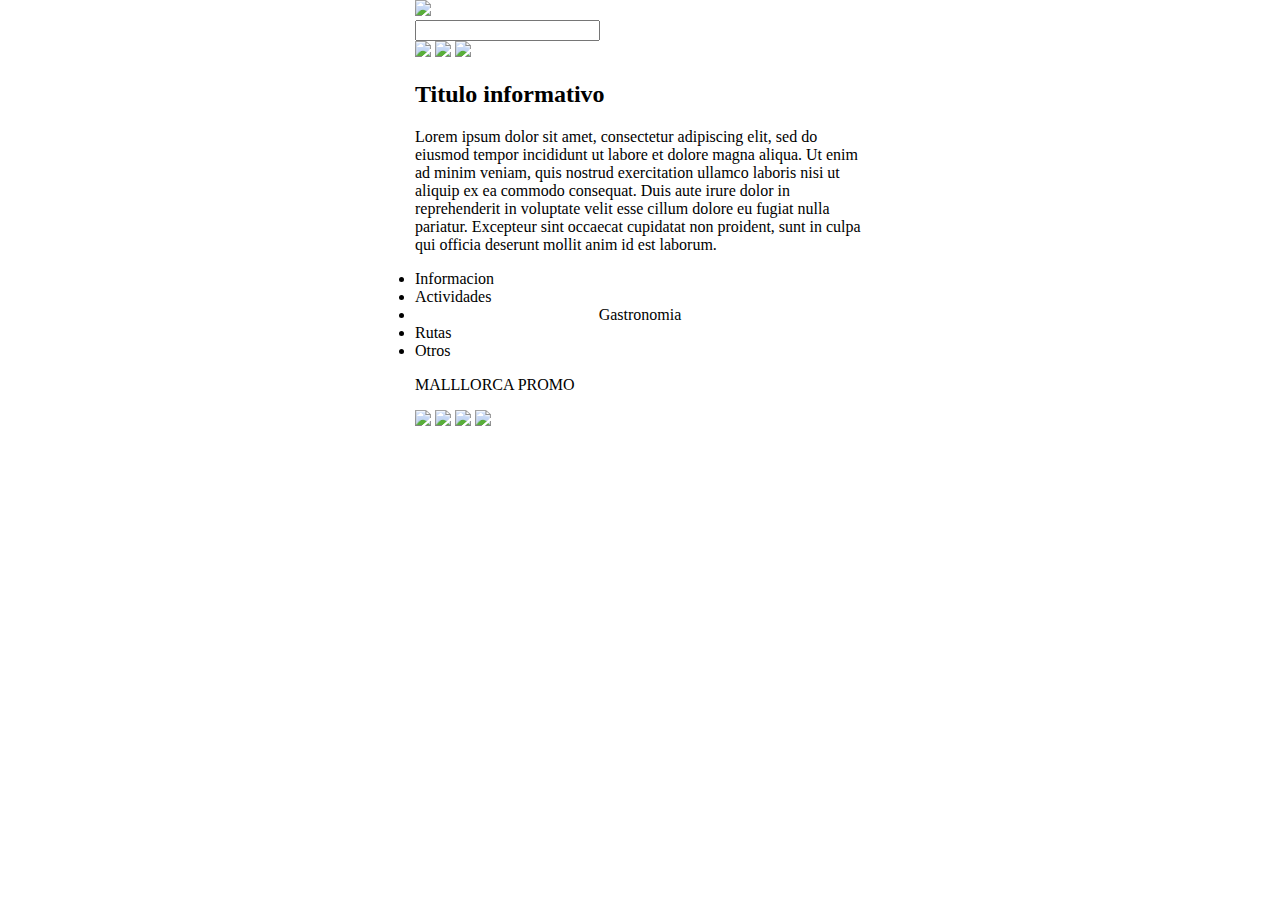
==== index.html @ 8a8a0dd5 "Creada estructura de la web, sin estilos" ====
<!DOCTYPE html>
<html lang="en">
<head>
    <meta charset="UTF-8">
    <meta name="viewport" content="width=device-width, initial-scale=1.0">
    <meta http-equiv="X-UA-Compatible" content="ie=edge">
    <link rel="stylesheet" href="css/style.css" />
    <link rel="shortcut icon" href="/favicon.ico" /> 
    <title>Mallorca Promo</title>
</head>
<body>
    <header>
        <div class="logo">
            <img class="logoWeb" src="img/logo.png">
        </div>
        <div class="buscador">
            <input type="search">
        </div>
        <div class="menu" style="display: none">
            <ul class="burguer">
                <li>Información general</li>
                <li>Gastronomia</li>
                <li>Rutas programadas</li>
                <li>Configurar rutas</li>
                <li>Otros</li>
            </ul>
        </div>
    </header>
    <div id="container">
        <div class="slider">
                <img class="img" src="img/img1.png">
                <img class="img" src="img/img2.png">
                <img class="img" src="img/img3.png">
        </div>
        <div class="texto">
            <h2>Titulo informativo</h2>
            <p>Lorem ipsum dolor sit amet, consectetur adipiscing elit, sed do eiusmod tempor incididunt 
                ut labore et dolore magna aliqua. Ut enim ad minim veniam, quis nostrud exercitation ullamco
                laboris nisi ut aliquip ex ea commodo consequat. Duis aute irure dolor in reprehenderit in 
                voluptate velit esse cillum dolore eu fugiat nulla pariatur. Excepteur sint occaecat cupidatat 
                non proident, sunt in culpa qui officia deserunt mollit anim id est laborum.</p>
        </div>
        <div class="opciones">
            <a class="opcion informacion"><li>Informacion</li></a>
            <a class="opcion actividades"><li>Actividades</li></a>
            <a class="opcion gastronomia"><li>Gastronomia</li></a>
            <a class="opcion rutas"><li>Rutas</li></a>
            <a class="opcion otros"><li>Otros</li></a>
        </div>
    </div>
    <footer>
        <div class="copyright">
            <p> MALLLORCA PROMO</p>
        </div>
        <div class="social">
            <a><img src="img/social/facebook.png"></a>
            <a><img src="img/social/instragram.png"></a>
            <a><img src="img/social/twitter.png"></a>
            <a><img src="img/social/youtube.png"></a>
        </div>
    </footer>
</body>
</html>
---- css/style.css ----
body{
    max-width: 450px;
    margin: 0 auto;
}

/*-------------------Rutas programadas-----------------*/

#content{
    width: 100%;
    margin: 0 auto;
    background: url(img/fondo.jpg);
    font-family: cursive;
}
h1 {
    text-align: center;
}
.lugar, .estacion, .actividad, .transporte, .gastronomia {
    width: 380px;
    height: 75px;
    margin: 0 auto;
    text-align: center;
}

.lugar{
    background: url("../img/llucmajor.png") no-repeat;
    background-size: cover;

}
.estacion{
    background: url("../img/verano.jpg") no-repeat;
    background-size: cover;
}
.actividad{
    background: url("../img/canoa.jpg") no-repeat;
    background-size: cover;
}
.transporte{
    background: url("../img/bus.jpg") no-repeat;
    background-size: cover;
}
.gastronomia{
    background: url("../img/gastronomia.jpg") no-repeat;
    background-size: cover;
}

.resultado{
    padding-top: 22px;
    color: black;
    font-size: 22px;
    font-weight: bold;
}


/*-------------------Barra de progreso---------------------*/

.progreso {
    text-align: center;
}

.progreso label{
    padding: 0 5px;
}

#five:checked ~ .progress > .progress-bar {
	width: 5%;
	background-color: #f34213;
}

#twentyfive:checked ~ .progress > .progress-bar {
	width: 25%;
	background-color: #f27011;
}

#fifty:checked ~ .progress > .progress-bar {
	width: 50%;
	background-color: #f2b01e;
}

#seventyfive:checked ~ .progress > .progress-bar {
	width: 75%;
	background-color: #f2d31b;
}

#onehundred:checked ~ .progress > .progress-bar {
	width: 100%;
	background-color: #86e01e;
}

.progress-bar {
    height: 24px;
    border-radius: 4px;
    background-image: linear-gradient(to bottom, rgba(255, 255, 255, 0.3), rgba(255, 255, 255, 0.05));
    transition: 0.4s linear;
    transition-property: width, background-color;
    box-shadow: 0 0 1px 1px rgba(0, 0, 0, 0.25), inset 0 1px rgba(255, 255, 255, 0.1);
}

.container .progress {
    margin: 0 auto;
    width: 400px;
}

.progress {
    padding: 0;
    width: 90%;
    margin: 0 auto;
    background: rgba(0, 0, 0, 0.25);
    border-radius: 4px;
}

/*-----------------------------------------*/
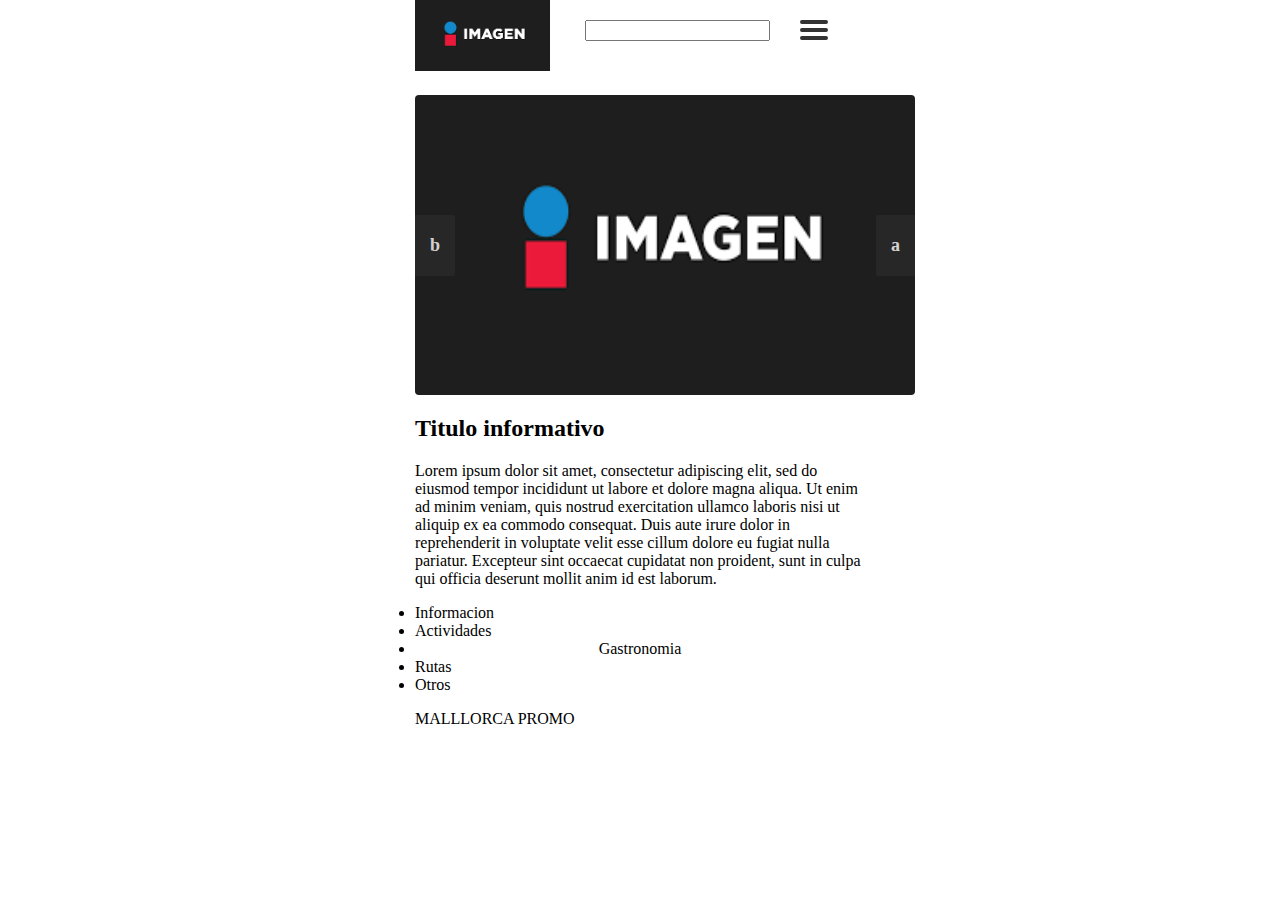
==== commit f3310767: "Añadidos los estilos en header y menu desplegable" ====
--- a/index.html
+++ b/index.html
@@ -4,6 +4,8 @@
     <meta charset="UTF-8">
     <meta name="viewport" content="width=device-width, initial-scale=1.0">
     <meta http-equiv="X-UA-Compatible" content="ie=edge">
+    <script src="https://ajax.googleapis.com/ajax/libs/jquery/3.3.1/jquery.min.js"></script>
+    <script src="js/script.js"></script>
     <link rel="stylesheet" href="css/style.css" />
     <link rel="shortcut icon" href="/favicon.ico" /> 
     <title>Mallorca Promo</title>
@@ -11,26 +13,41 @@
 <body>
     <header>
         <div class="logo">
-            <img class="logoWeb" src="img/logo.png">
+            <img class="logoWeb" src="img/img.png">
         </div>
         <div class="buscador">
             <input type="search">
         </div>
-        <div class="menu" style="display: none">
-            <ul class="burguer">
-                <li>Información general</li>
-                <li>Gastronomia</li>
-                <li>Rutas programadas</li>
-                <li>Configurar rutas</li>
-                <li>Otros</li>
-            </ul>
+        <div class="menu">
+            <div class="hamburger">
+                <div class="_layer -top"></div>
+                <div class="_layer -mid"></div>
+                <div class="_layer -bottom"></div>
+            </div>
+            <nav class="menuppal">
+                <ul>
+                    <li><a href="#">Información general</a></li>
+                    <li><a href="#">Gastronomia</a></li>
+                    <li><a href="#">Rutas programadas</a></li>
+                    <li><a href="#">Configurar rutas</a></li>
+                    <li><a href="#">Otros</a></li>
+                </ul>
+            </nav>
         </div>
     </header>
     <div id="container">
-        <div class="slider">
-                <img class="img" src="img/img1.png">
-                <img class="img" src="img/img2.png">
-                <img class="img" src="img/img3.png">
+        <!-- <img class="img" src="img/img.png">
+        <img class="img" src="img/img.png">
+        <img class="img" src="img/img.png"> -->
+        <div id="slider">
+            <a href="#" class="control_next">a</a>
+            <a href="#" class="control_prev">b</a>
+            <ul>
+                <li><img class="img" src="img/img.png"></li>
+                <li><img class="img" src="img/img.png"></li>
+                <li><img class="img" src="img/img.png"></li>
+                <li><img class="img" src="img/img.png"></li>
+            </ul>  
         </div>
         <div class="texto">
             <h2>Titulo informativo</h2>
@@ -53,10 +70,10 @@
             <p> MALLLORCA PROMO</p>
         </div>
         <div class="social">
-            <a><img src="img/social/facebook.png"></a>
+            <!-- <a><img src="img/social/facebook.png"></a>
             <a><img src="img/social/instragram.png"></a>
             <a><img src="img/social/twitter.png"></a>
-            <a><img src="img/social/youtube.png"></a>
+            <a><img src="img/social/youtube.png"></a> -->
         </div>
     </footer>
 </body>
--- a/css/style.css
+++ b/css/style.css
@@ -2,6 +2,233 @@
     max-width: 450px;
     margin: 0 auto;
 }
+
+/*-------------------------Header-----------------------------*/
+
+header{
+    width: 100%;
+    display: flex;
+    position: relative;
+}
+
+.logo{
+    width: 30%;
+}
+
+.logo .logoWeb{
+    width: 100%;
+    height: auto;
+}
+
+.buscador{
+    width: 40%;
+}
+.buscador input{
+    margin: 20px 0 0 35px;
+}
+
+.menu{
+    width: 30%;
+}
+
+.menu .burguer{
+
+}
+
+
+
+/*-----------------------Hamburguesa(Menu)---------------------*/
+
+.hamburger{
+	position:relative;
+    background-color:transparent;
+	left:50px;
+	top:0;
+	height:30px;
+	width:30px;
+	padding:20px 20px;
+	-webkit-transform:translate3d(0, 0, 0);
+	transform:translate3d(0, 0, 0);
+	-webkit-transition:-webkit-transform 0.25s cubic-bezier(0.05, 1.04, 0.72, 0.98);
+	transition:transform 0.25s cubic-bezier(0.05, 1.04, 0.72, 0.98);
+	z-index:1002;
+	cursor:pointer;
+	-webkit-user-select:none;
+	-moz-user-select:none;
+	-ms-user-select:none;
+	user-select:none
+}
+.hamburger.is-active{
+    background-color:none;
+}
+._layer{
+	background:#333333;
+	margin-bottom:4px;
+	border-radius:2px;
+	width:28px;
+	height:4px;
+	opacity:1;
+	-webkit-transform:translate3d(0, 0, 0);
+	transform:translate3d(0, 0, 0);
+	-webkit-transition:all 0.25s cubic-bezier(0.05, 1.04, 0.72, 0.98);
+	transition:all 0.25s cubic-bezier(0.05, 1.04, 0.72, 0.98);
+}
+.hamburger:hover .-top{
+	-webkit-transform:translateY(-100%);
+	-ms-transform:translateY(-100%);
+	transform:translateY(-100%);
+}
+.hamburger:hover .-bottom{
+	-webkit-transform:translateY(100%);
+	-ms-transform:translateY(100%);
+	transform:translateY(100%);
+	}
+.hamburger.is-active .-top{
+	-webkit-transform:translateY(200%) rotate(45deg) !important;
+	-ms-transform:translateY(200%) rotate(45deg) !important;
+	transform:translateY(200%) rotate(45deg) !important;
+}
+.hamburger.is-active .-mid{
+	opacity:0;
+}
+.hamburger.is-active .-bottom{
+	-webkit-transform:translateY(-200%) rotate(135deg) !important;
+	-ms-transform:translateY(-200%) rotate(135deg) !important;
+	transform:translateY(-200%) rotate(135deg) !important;
+}
+
+.menuppal.is_active{
+    transform: translate3d(0px, 0px, 0px);
+}
+.menuppal{
+    display: none;
+    background-color: #333333;
+    bottom: 0;
+    height: 400px;
+    left: 0;
+    position: absolute;
+    top: 400px;
+    transform: translate3d(0px, -100%, 0px);
+    transition: transform 0.35s cubic-bezier(0.05, 1.04, 0.72, 0.98) 0s;
+    width: 100%;
+    z-index: 1001;
+}
+.menuppal ul{
+    margin:0;padding:0;
+}
+.menuppal ul li { 
+    list-style: none;
+	text-align:center;
+	font-family: Verdadna, Arial, Helvetica;
+	color:$nav-color-text;
+	font-size:1.5rem;
+	line-height:3em;
+	height:3em;
+    color:#369;
+	text-transform:none;
+	font-weight:bold;
+}
+.menuppal ul li a{
+    text-decoration:none;
+    color:#369;
+}
+.menuppal ul li a:hover{
+    text-decoration:none;
+    color:#333;
+}
+
+/*-------------------------Container-----------------------------*/
+
+#slider {
+    position: relative;
+    overflow: hidden;
+    margin: 20px auto 0 auto;
+    border-radius: 4px;
+}
+#slider ul {
+    position: relative;
+    margin: 0;
+    padding: 0;
+    height: 200px;
+    list-style: none;
+}
+#slider ul li {
+    position: relative;
+    display: block;
+    float: left;
+    margin: 0;
+    padding: 0;
+    width: 500px;
+    height: 300px;
+    background: #ccc;
+    text-align: center;
+    line-height: 300px;
+}
+#slider ul li img {
+    width: 100%;
+    height: 100%;
+}
+a.control_prev, a.control_next {
+    position: absolute;
+    top: 40%;
+    z-index: 999;
+    display: block;
+    padding: 4% 3%;
+    width: auto;
+    height: auto;
+    background: #2a2a2a;
+    color: #fff;
+    text-decoration: none;
+    font-weight: 600;
+    font-size: 18px;
+    opacity: 0.8;
+    cursor: pointer;
+}
+a.control_prev:hover, a.control_next:hover {
+    opacity: 1;
+    -webkit-transition: all 0.2s ease;
+}
+a.control_prev {
+    border-radius: 0 2px 2px 0;
+}
+a.control_next {
+    right: 0;
+    border-radius: 2px 0 0 2px;
+}
+
+
+
+
+
+
+
+
+
+
+
+
+
+
+
+
+
+
+
+
+
+
+
+
+
+
+
+
+
+
+
+
+
+
 
 /*-------------------Rutas programadas-----------------*/
 
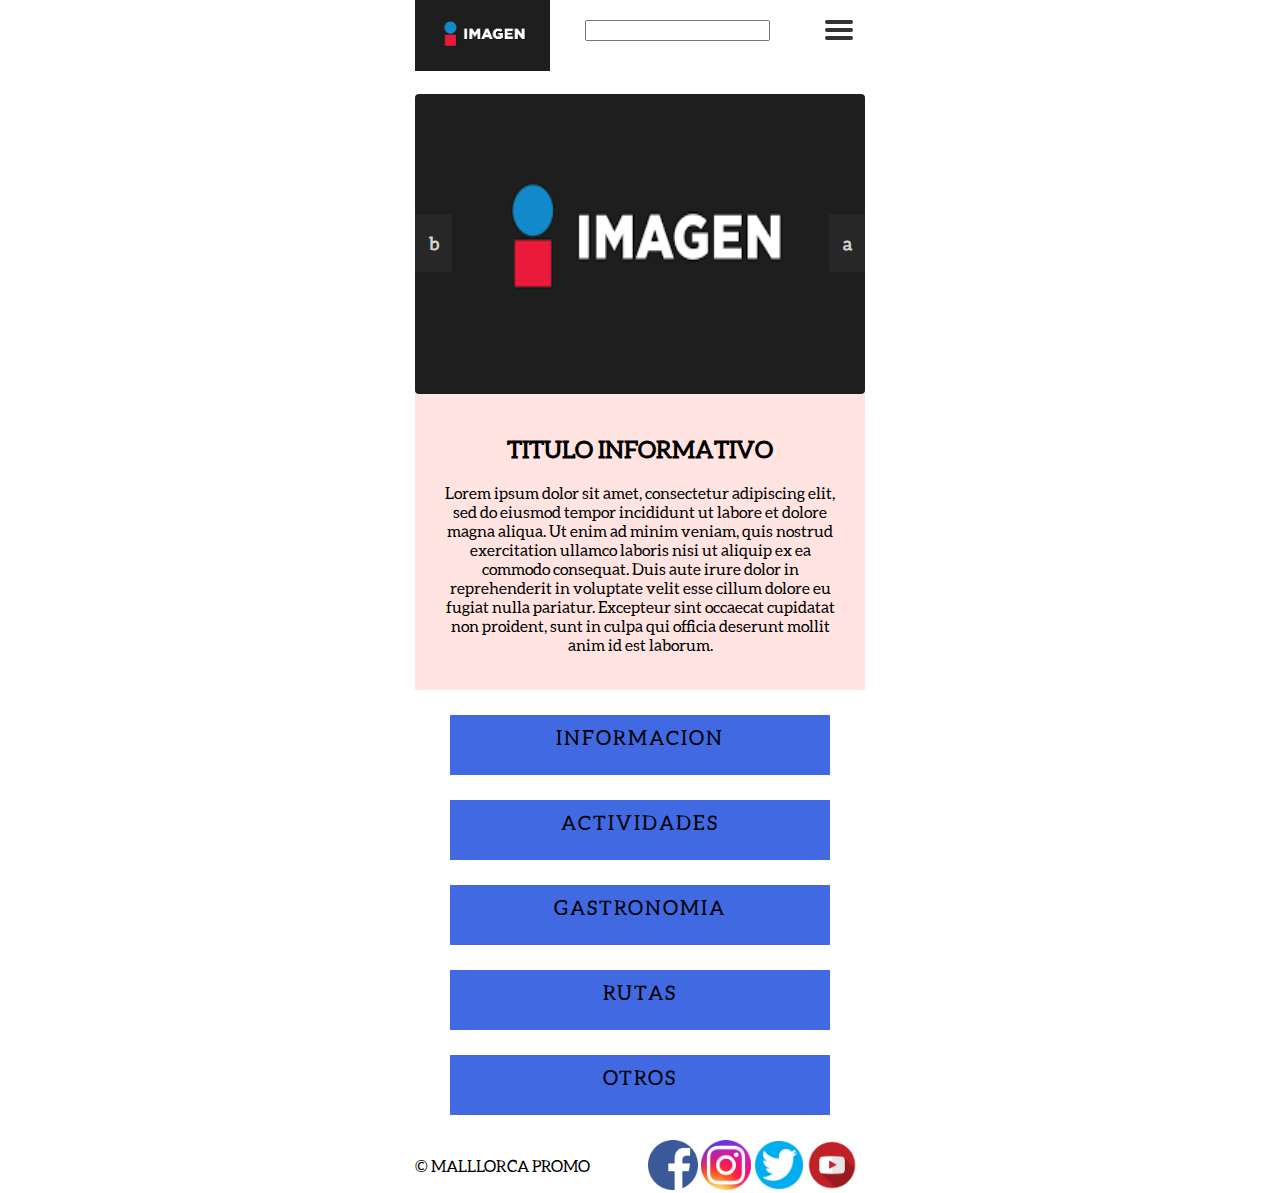
==== commit 2c2afc38: "Maquetación básica finalizada" ====
--- a/index.html
+++ b/index.html
@@ -58,22 +58,22 @@
                 non proident, sunt in culpa qui officia deserunt mollit anim id est laborum.</p>
         </div>
         <div class="opciones">
-            <a class="opcion informacion"><li>Informacion</li></a>
-            <a class="opcion actividades"><li>Actividades</li></a>
-            <a class="opcion gastronomia"><li>Gastronomia</li></a>
-            <a class="opcion rutas"><li>Rutas</li></a>
-            <a class="opcion otros"><li>Otros</li></a>
+            <a href="#" class="opcion informacion"><li>Informacion</li></a>
+            <a href="#" class="opcion actividades"><li>Actividades</li></a>
+            <a href="#" class="opcion gastronomia"><li>Gastronomia</li></a>
+            <a href="#" class="opcion rutas"><li>Rutas</li></a>
+            <a href="#" class="opcion otros"><li>Otros</li></a>
         </div>
     </div>
     <footer>
         <div class="copyright">
-            <p> MALLLORCA PROMO</p>
+            <p>&copy; MALLLORCA PROMO</p>
         </div>
         <div class="social">
-            <!-- <a><img src="img/social/facebook.png"></a>
-            <a><img src="img/social/instragram.png"></a>
-            <a><img src="img/social/twitter.png"></a>
-            <a><img src="img/social/youtube.png"></a> -->
+            <a href="#"><img src="img/social/facebook.png"></a>
+            <a href="#"><img src="img/social/instagram.png"></a>
+            <a href="#"><img src="img/social/twitter.png"></a>
+            <a href="#"><img src="img/social/youtube.png"></a>
         </div>
     </footer>
 </body>
--- a/css/style.css
+++ b/css/style.css
@@ -1,6 +1,18 @@
+@font-face {
+    font-family: 'Aleo';
+    src: url('../fonts/Aleo-Regular.otf') format("opentype");
+}
+@font-face {
+    font-family: 'AleoBold';
+    font-weight: bold;
+    src: url('../fonts/Aleo-Regular.otf') format("opentype");
+}
+
+
 body{
     max-width: 450px;
     margin: 0 auto;
+    font-family: 'Aleo';
 }
 
 /*-------------------------Header-----------------------------*/
@@ -36,27 +48,26 @@
 }
 
 
-
 /*-----------------------Hamburguesa(Menu)---------------------*/
 
 .hamburger{
-	position:relative;
-    background-color:transparent;
-	left:50px;
-	top:0;
-	height:30px;
-	width:30px;
-	padding:20px 20px;
-	-webkit-transform:translate3d(0, 0, 0);
-	transform:translate3d(0, 0, 0);
-	-webkit-transition:-webkit-transform 0.25s cubic-bezier(0.05, 1.04, 0.72, 0.98);
-	transition:transform 0.25s cubic-bezier(0.05, 1.04, 0.72, 0.98);
-	z-index:1002;
-	cursor:pointer;
-	-webkit-user-select:none;
-	-moz-user-select:none;
-	-ms-user-select:none;
-	user-select:none
+	position: relative;
+    background-color: transparent;
+	left: 75px;
+	top: 0;
+	height: 30px;
+	width: 30px;
+	padding: 20px 20px;
+	-webkit-transform: translate3d(0, 0, 0);
+	transform: translate3d(0, 0, 0);
+	-webkit-transition: -webkit-transform 0.25s cubic-bezier(0.05, 1.04, 0.72, 0.98);
+	transition: transform 0.25s cubic-bezier(0.05, 1.04, 0.72, 0.98);
+	z-index: 1002;
+	cursor: pointer;
+	-webkit-user-select: none;
+	-moz-user-select: none;
+	-ms-user-select: none;
+	user-select: none
 }
 .hamburger.is-active{
     background-color:none;
@@ -139,6 +150,12 @@
 
 /*-------------------------Container-----------------------------*/
 
+#container{
+    width: 100%;
+}
+
+/*-------------------------Slaider----------------------*/
+
 #slider {
     position: relative;
     overflow: hidden;
@@ -158,7 +175,7 @@
     float: left;
     margin: 0;
     padding: 0;
-    width: 500px;
+    width: 450px;
     height: 300px;
     background: #ccc;
     text-align: center;
@@ -196,16 +213,62 @@
     border-radius: 2px 0 0 2px;
 }
 
-
-
-
-
-
-
-
-
-
-
+/*---------------Texto informativo------------------*/
+
+.texto{
+    text-align: center;
+    background-color: mistyrose;
+    padding: 20px;
+}
+.texto h2{
+    text-transform: uppercase;
+}
+.texto p{
+
+}
+
+/*-----------------------Opciones----------------------*/
+
+.opciones{
+    width: 100%;
+    text-align: center;
+}
+.opciones a{
+    width: 80%;
+    text-decoration: none;
+    color: black;
+}
+.opciones a li{
+    list-style: none;
+    width: 80%;
+    height: 40px;
+    background-color: royalblue;
+    margin: 25px auto;
+    padding: 10px;
+    font-size: 20px;
+    text-transform: uppercase;
+    letter-spacing: 2px;
+}
+
+/*--------------------------FOOTER--------------------------*/
+
+.copyright{
+    width: 40%;
+    float: left;
+    margin-right: 45px;
+}
+.social{
+    width: 50%;
+    float: left;
+    text-align: center;
+}
+.social a{
+
+}
+.social a img{
+    width: 50px;
+    height: 50px;
+}
 
 
 
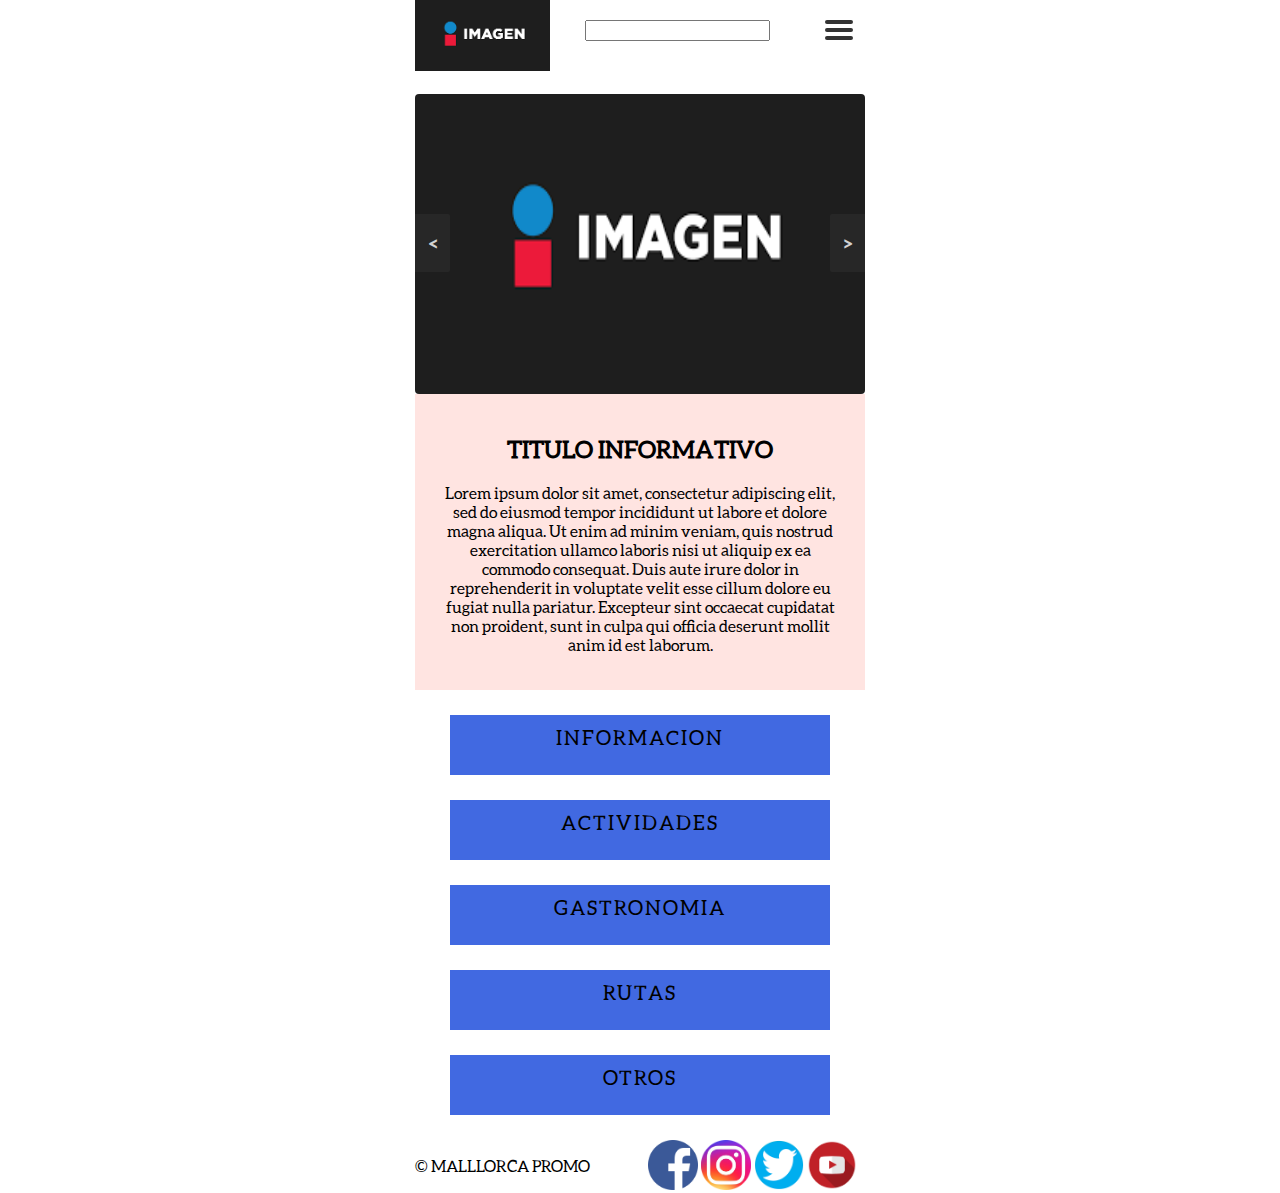
==== commit e8fa94f5: "Cambio de color e iconos básicos" ====
--- a/index.html
+++ b/index.html
@@ -40,8 +40,8 @@
         <img class="img" src="img/img.png">
         <img class="img" src="img/img.png"> -->
         <div id="slider">
-            <a href="#" class="control_next">a</a>
-            <a href="#" class="control_prev">b</a>
+            <a href="#" class="control_next">></a>
+            <a href="#" class="control_prev"><</a>
             <ul>
                 <li><img class="img" src="img/img.png"></li>
                 <li><img class="img" src="img/img.png"></li>
--- a/css/style.css
+++ b/css/style.css
@@ -113,7 +113,7 @@
 }
 .menuppal{
     display: none;
-    background-color: #333333;
+    background-color: aliceblue;
     bottom: 0;
     height: 400px;
     left: 0;
@@ -154,7 +154,7 @@
     width: 100%;
 }
 
-/*-------------------------Slaider----------------------*/
+/*-------------------------Slider----------------------*/
 
 #slider {
     position: relative;
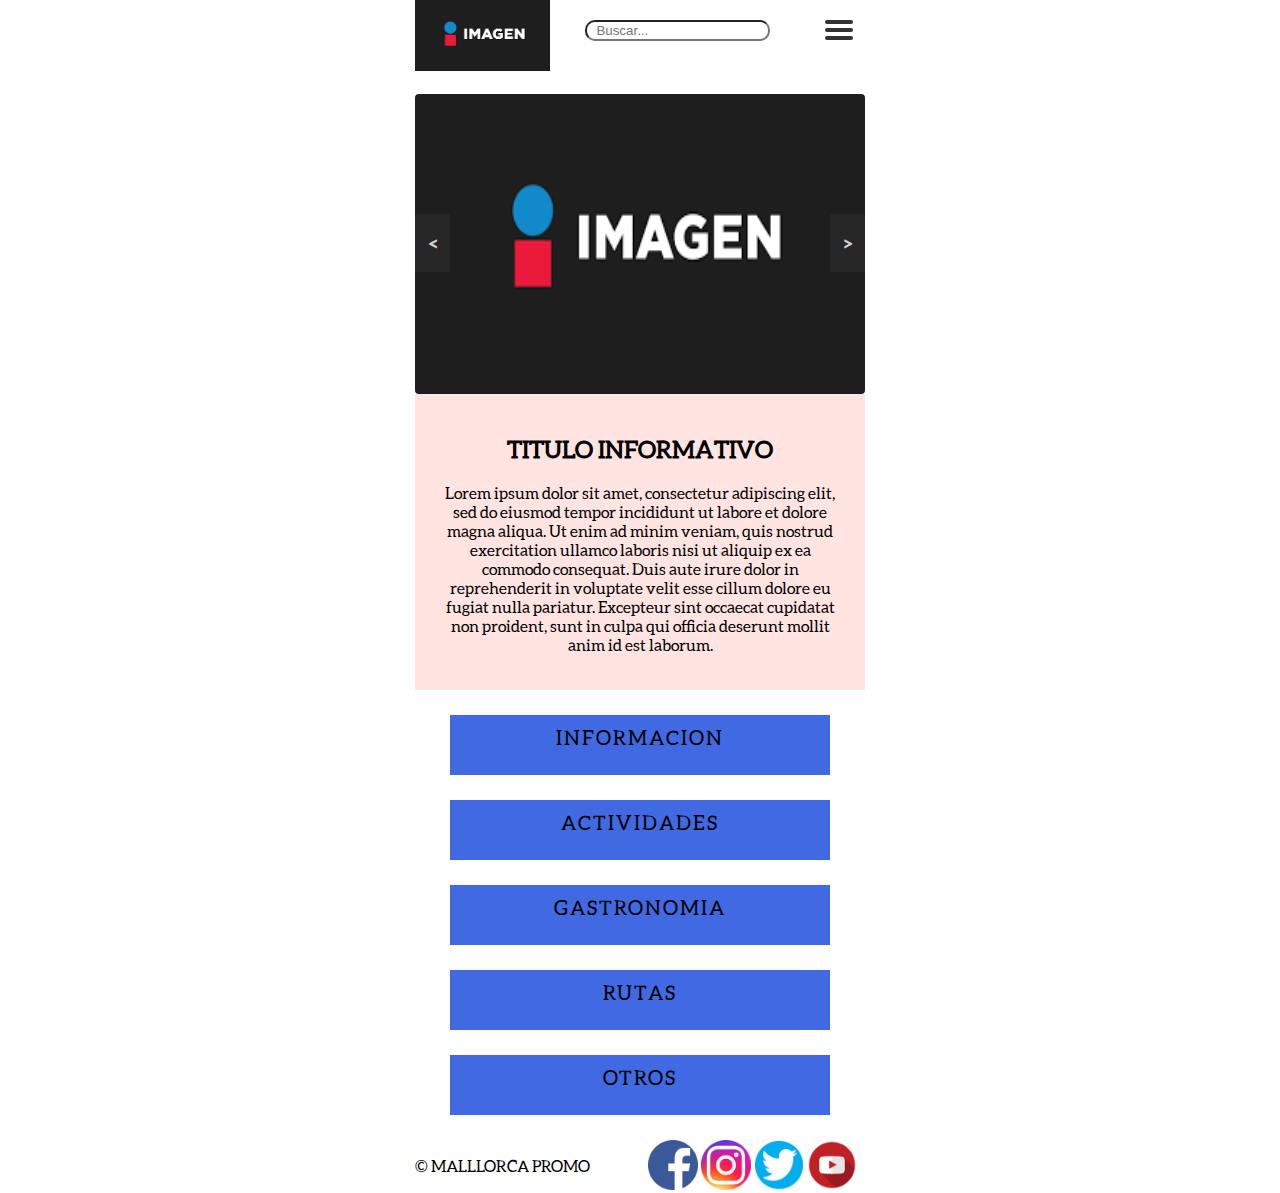
==== commit a0c9de9f: "Border radius en buscador añadido" ====
--- a/index.html
+++ b/index.html
@@ -16,7 +16,7 @@
             <img class="logoWeb" src="img/img.png">
         </div>
         <div class="buscador">
-            <input type="search">
+            <input type="search" placeholder="  Buscar...">
         </div>
         <div class="menu">
             <div class="hamburger">
--- a/css/style.css
+++ b/css/style.css
@@ -37,6 +37,7 @@
 }
 .buscador input{
     margin: 20px 0 0 35px;
+    border-radius: 10px;
 }
 
 .menu{
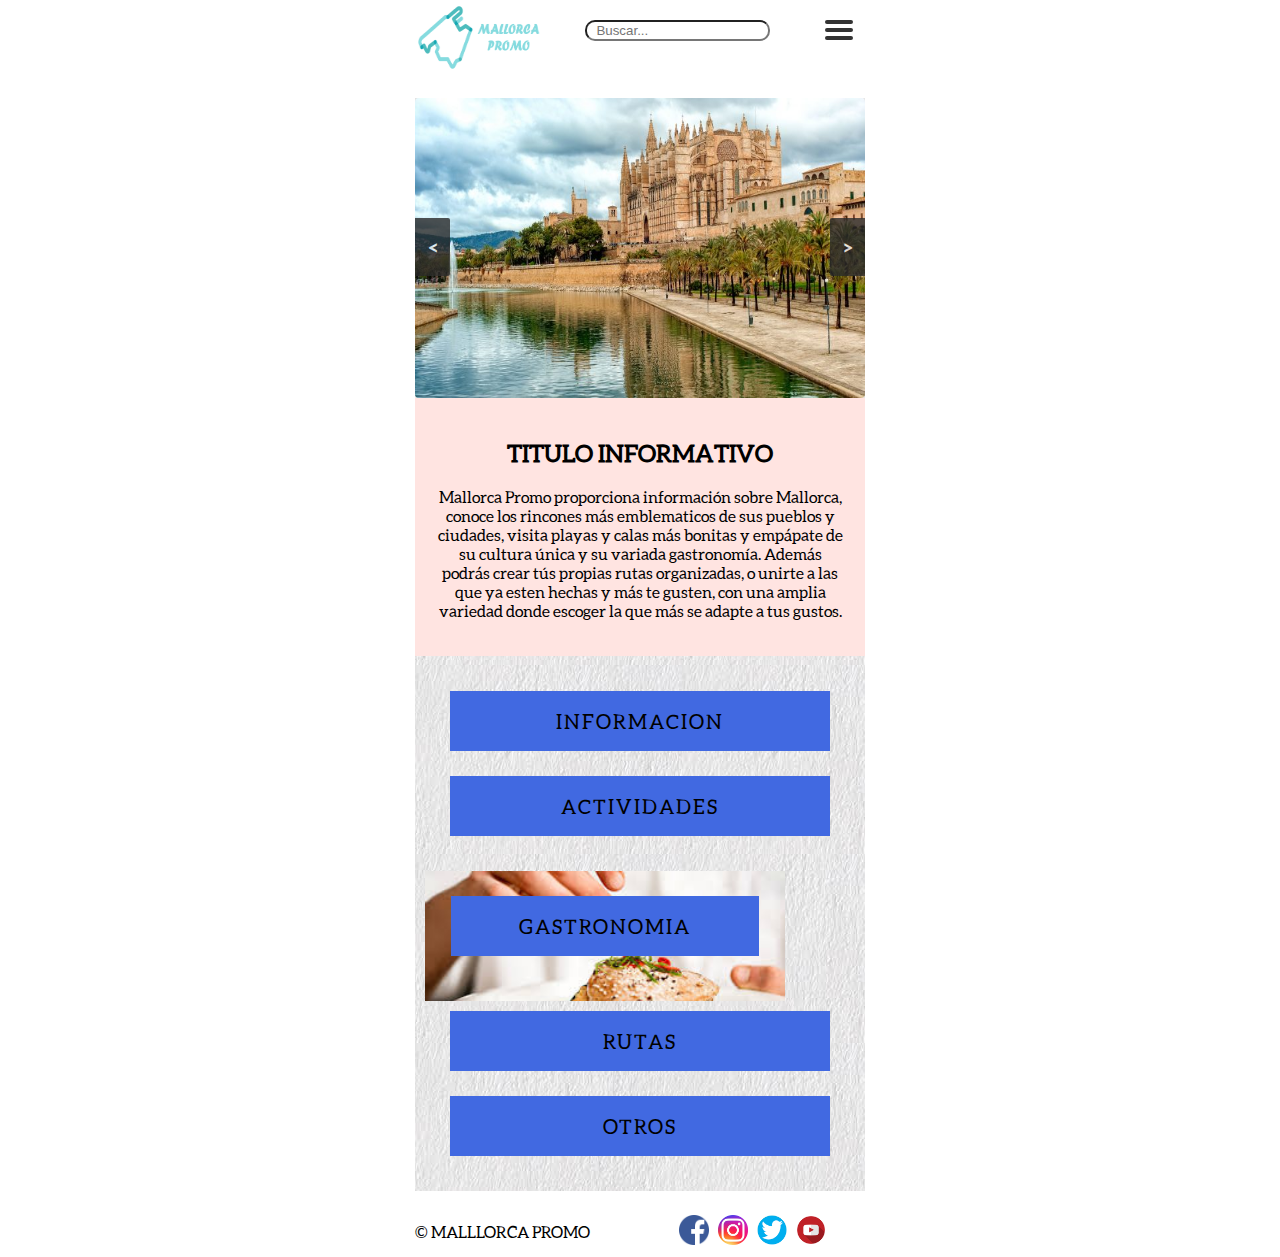
==== commit 9cb604ec: "Commit final con historia de usuario rutas" ====
--- a/index.html
+++ b/index.html
@@ -13,7 +13,7 @@
 <body>
     <header>
         <div class="logo">
-            <img class="logoWeb" src="img/img.png">
+            <img class="logoWeb" src="img/logo.png">
         </div>
         <div class="buscador">
             <input type="search" placeholder="  Buscar...">
@@ -26,9 +26,10 @@
             </div>
             <nav class="menuppal">
                 <ul>
+                    <li><a href="#index.html">Inicio</a></li>
                     <li><a href="#">Información general</a></li>
                     <li><a href="#">Gastronomia</a></li>
-                    <li><a href="#">Rutas programadas</a></li>
+                    <li><a href="rutasProgramadas.html">Rutas programadas</a></li>
                     <li><a href="#">Configurar rutas</a></li>
                     <li><a href="#">Otros</a></li>
                 </ul>
@@ -36,32 +37,28 @@
         </div>
     </header>
     <div id="container">
-        <!-- <img class="img" src="img/img.png">
-        <img class="img" src="img/img.png">
-        <img class="img" src="img/img.png"> -->
         <div id="slider">
             <a href="#" class="control_next">></a>
             <a href="#" class="control_prev"><</a>
             <ul>
-                <li><img class="img" src="img/img.png"></li>
-                <li><img class="img" src="img/img.png"></li>
-                <li><img class="img" src="img/img.png"></li>
-                <li><img class="img" src="img/img.png"></li>
+                <li><img class="img" src="img/mallorca1.jpg"></li>
+                <li><img class="img" src="img/mallorca2.jpg"></li>
+                <li><img class="img" src="img/mallorca3.jpg"></li>
+                <li><img class="img" src="img/mallorca4.jpg"></li>
             </ul>  
         </div>
         <div class="texto">
             <h2>Titulo informativo</h2>
-            <p>Lorem ipsum dolor sit amet, consectetur adipiscing elit, sed do eiusmod tempor incididunt 
-                ut labore et dolore magna aliqua. Ut enim ad minim veniam, quis nostrud exercitation ullamco
-                laboris nisi ut aliquip ex ea commodo consequat. Duis aute irure dolor in reprehenderit in 
-                voluptate velit esse cillum dolore eu fugiat nulla pariatur. Excepteur sint occaecat cupidatat 
-                non proident, sunt in culpa qui officia deserunt mollit anim id est laborum.</p>
+            <p>Mallorca Promo proporciona información sobre Mallorca, conoce los rincones más emblematicos de sus pueblos y ciudades, 
+                    visita playas y calas más bonitas y empápate de su cultura única y su variada gastronomía.
+                    Además podrás crear tús propias rutas organizadas, o unirte a las que ya esten hechas y más te gusten, con una amplia 
+                    variedad donde escoger la que más se adapte a tus gustos.</p>
         </div>
         <div class="opciones">
             <a href="#" class="opcion informacion"><li>Informacion</li></a>
             <a href="#" class="opcion actividades"><li>Actividades</li></a>
             <a href="#" class="opcion gastronomia"><li>Gastronomia</li></a>
-            <a href="#" class="opcion rutas"><li>Rutas</li></a>
+            <a href="rutasProgramadas.html" class="opcion rutas"><li>Rutas</li></a>
             <a href="#" class="opcion otros"><li>Otros</li></a>
         </div>
     </div>
@@ -70,10 +67,10 @@
             <p>&copy; MALLLORCA PROMO</p>
         </div>
         <div class="social">
-            <a href="#"><img src="img/social/facebook.png"></a>
-            <a href="#"><img src="img/social/instagram.png"></a>
-            <a href="#"><img src="img/social/twitter.png"></a>
-            <a href="#"><img src="img/social/youtube.png"></a>
+            <a href="https://www.facebook.com/Mallorca-News-601424769951018/"><img src="img/social/facebook.png"></a>
+            <a href="https://www.instagram.com/mallorca/?hl=es"><img src="img/social/instagram.png"></a>
+            <a href="https://twitter.com/visit_mallorca"><img src="img/social/twitter.png"></a>
+            <a href="https://www.youtube.com/user/facebookhipho"><img src="img/social/youtube.png"></a>
         </div>
     </footer>
 </body>
--- a/css/style.css
+++ b/css/style.css
@@ -7,14 +7,11 @@
     font-weight: bold;
     src: url('../fonts/Aleo-Regular.otf') format("opentype");
 }
-
-
 body{
     max-width: 450px;
     margin: 0 auto;
     font-family: 'Aleo';
 }
-
 /*-------------------------Header-----------------------------*/
 
 header{
@@ -29,7 +26,7 @@
 
 .logo .logoWeb{
     width: 100%;
-    height: auto;
+    height: 75px;
 }
 
 .buscador{
@@ -94,7 +91,7 @@
 	-webkit-transform:translateY(100%);
 	-ms-transform:translateY(100%);
 	transform:translateY(100%);
-	}
+}
 .hamburger.is-active .-top{
 	-webkit-transform:translateY(200%) rotate(45deg) !important;
 	-ms-transform:translateY(200%) rotate(45deg) !important;
@@ -108,7 +105,6 @@
 	-ms-transform:translateY(-200%) rotate(135deg) !important;
 	transform:translateY(-200%) rotate(135deg) !important;
 }
-
 .menuppal.is_active{
     transform: translate3d(0px, 0px, 0px);
 }
@@ -153,6 +149,7 @@
 
 #container{
     width: 100%;
+    background-image: url('../img/fondo.jpg');
 }
 
 /*-------------------------Slider----------------------*/
@@ -233,6 +230,7 @@
 .opciones{
     width: 100%;
     text-align: center;
+    padding: 10px 0;
 }
 .opciones a{
     width: 80%;
@@ -249,9 +247,19 @@
     font-size: 20px;
     text-transform: uppercase;
     letter-spacing: 2px;
+    display: flex;
+    justify-content: center;
+    align-content: center;
+    flex-direction: column;
+}
+.opciones a li:hover{
+    padding: 15px;
 }
 
 /*--------------------------FOOTER--------------------------*/
+footer{
+    margin-top: 15px;
+}
 
 .copyright{
     width: 40%;
@@ -262,37 +270,20 @@
     width: 50%;
     float: left;
     text-align: center;
+    margin-top: 6px;
 }
 .social a{
 
 }
 .social a img{
-    width: 50px;
-    height: 50px;
-}
-
-
-
-
-
-
-
-
-
-
-
-
-
-
-
-
-
-
-
-
-
-
-
+    width: 30px;
+    height: 30px;
+    padding: 3px;
+}
+.social a img:hover{
+    width: 35px;
+    height: 35px;
+}
 
 /*-------------------Rutas programadas-----------------*/
 
@@ -306,31 +297,33 @@
     text-align: center;
 }
 .lugar, .estacion, .actividad, .transporte, .gastronomia {
-    width: 380px;
-    height: 75px;
-    margin: 0 auto;
-    text-align: center;
+    width: 45%;
+    height: 130px;
+    /* margin: 0 auto; */
+    text-align: center;
+    float: left;
+    margin: 10px;
 }
 
 .lugar{
-    background: url("../img/llucmajor.png") no-repeat;
+    background: url("../img/rutas/llucmajor.png") no-repeat;
     background-size: cover;
 
 }
 .estacion{
-    background: url("../img/verano.jpg") no-repeat;
+    background: url("../img/rutas/verano.jpg") no-repeat;
     background-size: cover;
 }
 .actividad{
-    background: url("../img/canoa.jpg") no-repeat;
+    background: url("../img/rutas/canoa.jpg") no-repeat;
     background-size: cover;
 }
 .transporte{
-    background: url("../img/bus.jpg") no-repeat;
+    background: url("../img/rutas/bus.jpg") no-repeat;
     background-size: cover;
 }
 .gastronomia{
-    background: url("../img/gastronomia.jpg") no-repeat;
+    background: url("../img/rutas/gastronomia.jpg") no-repeat;
     background-size: cover;
 }
 
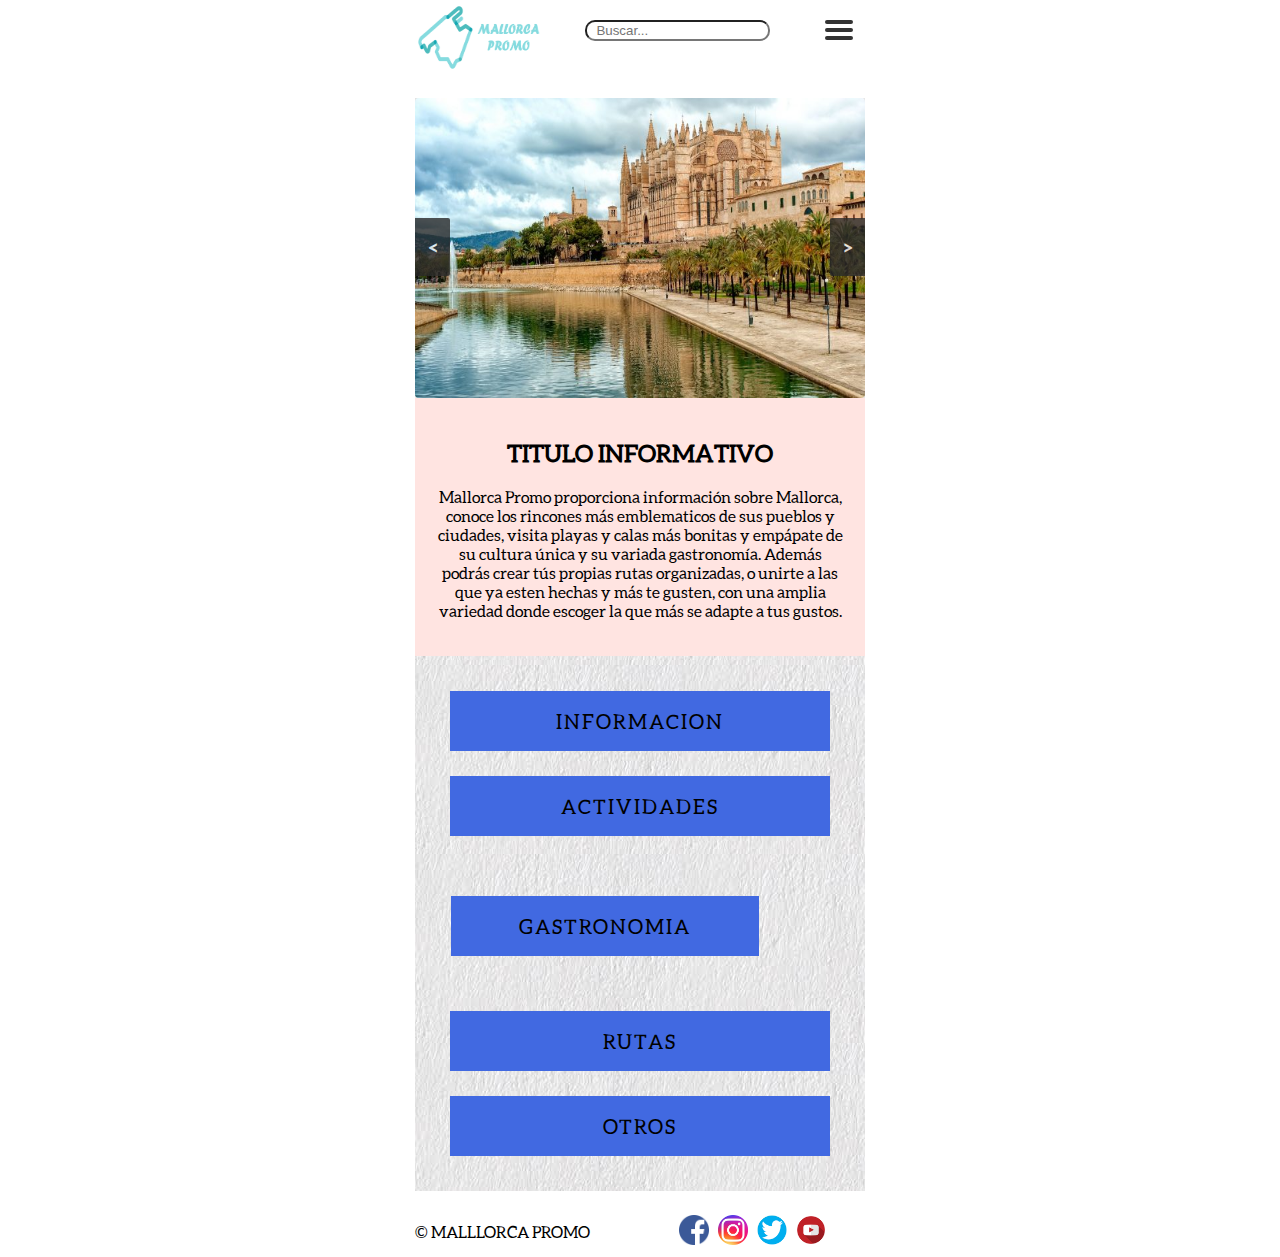
==== commit 0f03c51d: "Update index.html" ====
--- a/index.html
+++ b/index.html
@@ -26,7 +26,7 @@
             </div>
             <nav class="menuppal">
                 <ul>
-                    <li><a href="#index.html">Inicio</a></li>
+                    <li><a href="index.html">Inicio</a></li>
                     <li><a href="#">Información general</a></li>
                     <li><a href="#">Gastronomia</a></li>
                     <li><a href="rutasProgramadas.html">Rutas programadas</a></li>
@@ -74,4 +74,4 @@
         </div>
     </footer>
 </body>
-</html>+</html>
--- a/css/style.css
+++ b/css/style.css
@@ -322,7 +322,7 @@
     background: url("../img/rutas/bus.jpg") no-repeat;
     background-size: cover;
 }
-.gastronomia{
+.bg_gastronomia{
     background: url("../img/rutas/gastronomia.jpg") no-repeat;
     background-size: cover;
 }
@@ -333,63 +333,3 @@
     font-size: 22px;
     font-weight: bold;
 }
-
-
-/*-------------------Barra de progreso---------------------*/
-
-.progreso {
-    text-align: center;
-}
-
-.progreso label{
-    padding: 0 5px;
-}
-
-#five:checked ~ .progress > .progress-bar {
-	width: 5%;
-	background-color: #f34213;
-}
-
-#twentyfive:checked ~ .progress > .progress-bar {
-	width: 25%;
-	background-color: #f27011;
-}
-
-#fifty:checked ~ .progress > .progress-bar {
-	width: 50%;
-	background-color: #f2b01e;
-}
-
-#seventyfive:checked ~ .progress > .progress-bar {
-	width: 75%;
-	background-color: #f2d31b;
-}
-
-#onehundred:checked ~ .progress > .progress-bar {
-	width: 100%;
-	background-color: #86e01e;
-}
-
-.progress-bar {
-    height: 24px;
-    border-radius: 4px;
-    background-image: linear-gradient(to bottom, rgba(255, 255, 255, 0.3), rgba(255, 255, 255, 0.05));
-    transition: 0.4s linear;
-    transition-property: width, background-color;
-    box-shadow: 0 0 1px 1px rgba(0, 0, 0, 0.25), inset 0 1px rgba(255, 255, 255, 0.1);
-}
-
-.container .progress {
-    margin: 0 auto;
-    width: 400px;
-}
-
-.progress {
-    padding: 0;
-    width: 90%;
-    margin: 0 auto;
-    background: rgba(0, 0, 0, 0.25);
-    border-radius: 4px;
-}
-
-/*-----------------------------------------*/